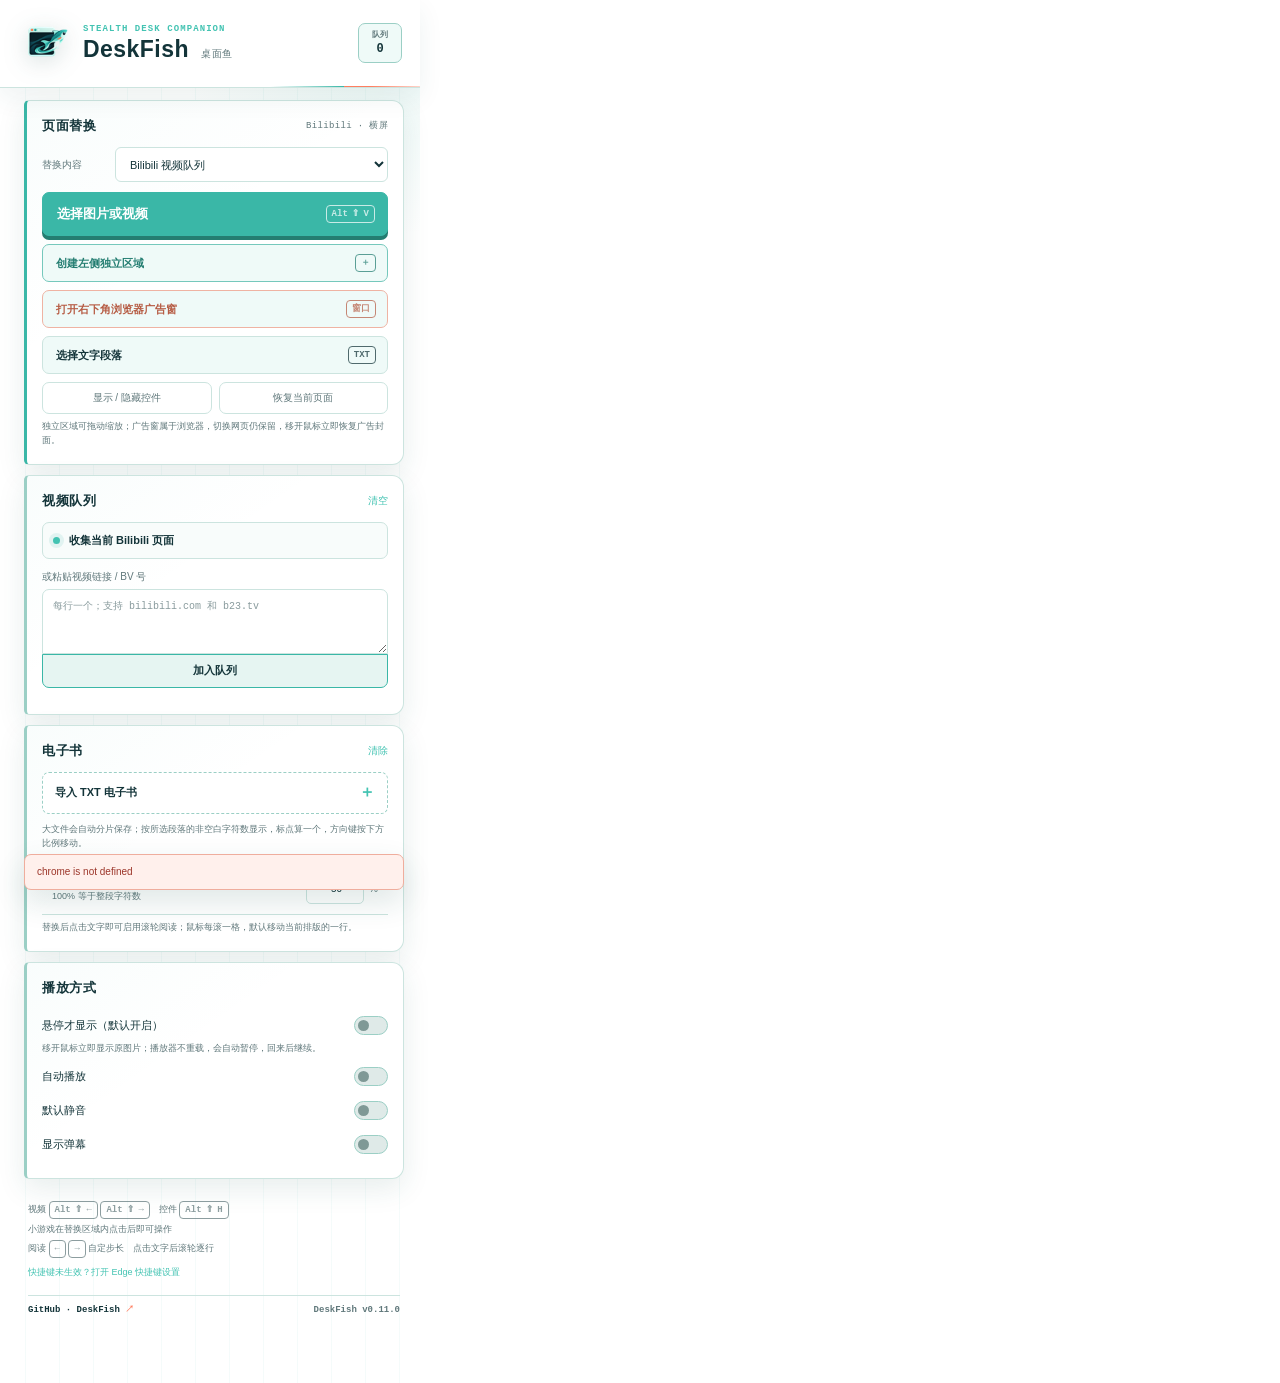
==== edge-extension/popup.html @ b60e459b "Release DeskFish v0.11.0" ====
<!doctype html>
<html lang="zh-CN">
  <head>
    <meta charset="UTF-8">
    <meta name="viewport" content="width=device-width, initial-scale=1">
    <title>DeskFish</title>
    <link rel="stylesheet" href="popup.css">
  </head>
  <body>
    <main class="panel">
      <header class="masthead">
        <img class="brand-logo" src="assets/deskfish-64.png" alt="">
        <div class="brand-copy">
          <p class="eyebrow">STEALTH DESK COMPANION</p>
          <h1>DeskFish <span>桌面鱼</span></h1>
        </div>
        <output id="countBadge" class="count-badge" aria-label="视频数量">0</output>
        <span class="wake-line" aria-hidden="true"></span>
      </header>

      <section class="launch-pad" aria-labelledby="launchTitle">
        <div class="section-heading">
          <h2 id="launchTitle">页面替换</h2>
          <span id="sourceHint">Bilibili · 横屏</span>
        </div>
        <label class="source-field" for="mediaTypeSelect">
          <span>替换内容</span>
          <select id="mediaTypeSelect">
            <option value="bilibili">Bilibili 视频队列</option>
            <option value="huya">虎牙直播间</option>
            <option value="gomoku">五子棋 · 人机对战</option>
            <option value="2048">2048</option>
            <option value="snake">贪吃蛇</option>
            <option value="comic">漫画阅读</option>
          </select>
        </label>
        <div id="huyaConfig" class="huya-config" hidden>
          <label class="input-label" for="huyaRoomInput">虎牙房间号或直播间链接</label>
          <input id="huyaRoomInput" class="room-input" type="text" spellcheck="false" placeholder="例如 660000 或 huya.com/660000">
          <p class="source-note">使用虎牙官方 liveshare 播放页；主播下播时会显示平台提示。</p>
        </div>
        <button id="activateButton" class="primary-action" type="button">
          <span id="activateLabel">选择图片或视频</span>
          <kbd>Alt ⇧ V</kbd>
        </button>
        <button id="createZoneButton" class="zone-action" type="button">
          <span>创建左侧独立区域</span>
          <kbd>＋</kbd>
        </button>
        <button id="adWindowButton" class="ad-window-action" type="button">
          <span>打开右下角浏览器广告窗</span>
          <kbd>窗口</kbd>
        </button>
        <button id="readerButton" class="reader-action" type="button">
          <span>选择文字段落</span>
          <kbd>TXT</kbd>
        </button>
        <div class="quiet-grid">
          <button id="toggleControlsButton" class="quiet-action" type="button">显示 / 隐藏控件</button>
          <button id="restoreButton" class="quiet-action" type="button">恢复当前页面</button>
        </div>
        <p class="source-note">独立区域可拖动缩放；广告窗属于浏览器，切换网页仍保留，移开鼠标立即恢复广告封面。</p>
      </section>

      <section id="comicSection" class="comic-section" aria-labelledby="comicTitle" hidden>
        <div class="section-heading">
          <h2 id="comicTitle">漫画库</h2>
          <span>按页保存进度</span>
        </div>
        <label class="source-field" for="comicProvider">
          <span>漫画来源</span>
          <select id="comicProvider">
            <option value="local">本地 CBZ / ZIP / 图片文件夹</option>
            <option value="mangadex">MangaDex 官方 API</option>
            <option value="komiic">Komiic 漫畫 · 中文在线</option>
            <option value="bridge">DeskFish 本地漫画源</option>
            <option value="komga">Komga · OPDS</option>
            <option value="kavita">Kavita · OPDS</option>
            <option value="lanraragi">LANraragi · OPDS</option>
            <option value="suwayomi">Suwayomi Server · OPDS</option>
          </select>
        </label>

        <div id="comicLocalPanel" class="comic-provider-panel">
          <div class="comic-import-grid">
            <label class="file-action compact-file" for="comicArchiveInput">
              <span>导入 CBZ / ZIP</span><span class="file-mark">＋</span>
            </label>
            <label class="file-action compact-file" for="comicFolderInput">
              <span>选择图片文件夹</span><span class="file-mark">＋</span>
            </label>
          </div>
          <input id="comicArchiveInput" class="visually-hidden" type="file" accept=".cbz,.zip,application/zip" multiple>
          <input id="comicFolderInput" class="visually-hidden" type="file" accept="image/*" webkitdirectory multiple>
          <div id="comicLocalList" class="comic-results" aria-live="polite"></div>
        </div>

        <div id="comicMangaDexPanel" class="comic-provider-panel" hidden>
          <div class="comic-search-row">
            <input id="comicSearchInput" type="search" placeholder="搜索漫画名" spellcheck="false">
            <button id="comicSearchButton" class="secondary-action" type="button">搜索</button>
            <button id="comicMangaBack" class="text-action" type="button" hidden>返回搜索</button>
          </div>
          <div id="comicLanguageRow" class="comic-filter-row">
            <label for="comicLanguage">章节语言</label>
            <select id="comicLanguage">
              <option value="zh">简体中文</option>
              <option value="zh-hk">繁体中文</option>
              <option value="en">English</option>
              <option value="ja">日本語</option>
              <option value="all">全部语言</option>
            </select>
          </div>
          <div id="comicBridgeRow" class="comic-filter-row" hidden>
            <label for="comicBridgeSource">本地来源</label>
            <select id="comicBridgeSource"></select>
            <button id="comicBridgeRefresh" class="text-action" type="button">检测引擎</button>
          </div>
          <div id="comicMangaResults" class="comic-results" aria-live="polite">
            <p class="comic-empty">搜索后选择漫画，再选择要阅读的章节</p>
          </div>
          <p id="comicOnlineNote" class="source-note">在线内容由 MangaDex 与对应汉化组提供；本扩展只调用官方 API，不内置或转售漫画。</p>
        </div>

        <div id="comicOpdsPanel" class="comic-provider-panel" hidden>
          <p id="comicOpdsHint" class="source-note"></p>
          <label class="input-label" for="comicOpdsUrl">OPDS 地址</label>
          <input id="comicOpdsUrl" type="url" spellcheck="false" placeholder="http://localhost:25600/opds/v1.2/catalog">
          <div class="comic-auth-grid">
            <input id="comicOpdsUsername" type="text" autocomplete="username" placeholder="用户名（可选）">
            <input id="comicOpdsPassword" type="password" autocomplete="current-password" placeholder="密码（仅本次会话）">
          </div>
          <div class="comic-opds-actions">
            <button id="comicOpdsConnect" class="secondary-action" type="button">连接漫画库</button>
            <button id="comicOpdsBack" class="text-action" type="button" hidden>返回上级</button>
          </div>
          <div id="comicOpdsResults" class="comic-results" aria-live="polite"></div>
          <p class="source-note">首次连接会由 Edge 询问该服务器的访问权限；密码只保存在本次浏览器会话。</p>
        </div>

        <div class="comic-selection-wrap">
          <span class="input-label">当前阅读</span>
          <div id="comicSelection" class="comic-selection" aria-live="polite"></div>
        </div>
      </section>

      <section id="videoLibrarySection" aria-labelledby="libraryTitle">
        <div class="section-heading">
          <h2 id="libraryTitle">视频队列</h2>
          <button id="clearButton" class="text-action" type="button">清空</button>
        </div>

        <button id="scanButton" class="scan-action" type="button">
          <span class="scan-dot" aria-hidden="true"></span>
          收集当前 Bilibili 页面
        </button>

        <label class="input-label" for="linkInput">或粘贴视频链接 / BV 号</label>
        <textarea id="linkInput" rows="3" spellcheck="false" placeholder="每行一个；支持 bilibili.com 和 b23.tv"></textarea>
        <button id="addButton" class="secondary-action" type="button">加入队列</button>

        <div id="playlist" class="playlist" aria-live="polite"></div>
      </section>

      <section class="reader-source" aria-labelledby="readerTitle">
        <div class="section-heading">
          <h2 id="readerTitle">电子书</h2>
          <button id="clearBookButton" class="text-action" type="button">清除</button>
        </div>
        <label class="file-action" for="bookInput">
          <span>导入 TXT 电子书</span>
          <span class="file-mark" aria-hidden="true">＋</span>
        </label>
        <input id="bookInput" class="visually-hidden" type="file" accept=".txt,text/plain">
        <div id="bookInfo" class="book-info" aria-live="polite"></div>
        <p class="reader-note">大文件会自动分片保存；按所选段落的非空白字符数显示，标点算一个，方向键按下方比例移动。</p>
        <label class="reader-step-field" for="readerStepInput">
          <span>
            <strong>方向键翻页幅度</strong>
            <small>100% 等于整段字符数</small>
          </span>
          <span class="percent-control">
            <input id="readerStepInput" type="number" min="1" max="100" step="1" value="50">
            <span>%</span>
          </span>
        </label>
        <p class="reader-note">替换后点击文字即可启用滚轮阅读；鼠标每滚一格，默认移动当前排版的一行。</p>
      </section>

      <section class="settings" aria-labelledby="settingsTitle">
        <div class="section-heading">
          <h2 id="settingsTitle">播放方式</h2>
        </div>
        <label class="toggle-row">
          <span>悬停才显示（默认开启）</span>
          <input id="hoverRevealToggle" type="checkbox">
          <span class="switch" aria-hidden="true"></span>
        </label>
        <p class="setting-note">移开鼠标立即显示原图片；播放器不重载，会自动暂停，回来后继续。</p>
        <label class="toggle-row">
          <span>自动播放</span>
          <input id="autoplayToggle" type="checkbox">
          <span class="switch" aria-hidden="true"></span>
        </label>
        <label class="toggle-row">
          <span>默认静音</span>
          <input id="mutedToggle" type="checkbox">
          <span class="switch" aria-hidden="true"></span>
        </label>
        <label class="toggle-row">
          <span>显示弹幕</span>
          <input id="danmakuToggle" type="checkbox">
          <span class="switch" aria-hidden="true"></span>
        </label>
      </section>

      <footer>
        <p>视频 <kbd>Alt ⇧ ←</kbd> <kbd>Alt ⇧ →</kbd>　控件 <kbd>Alt ⇧ H</kbd></p>
        <p>小游戏在替换区域内点击后即可操作</p>
        <p>阅读 <kbd>←</kbd> <kbd>→</kbd> 自定步长　点击文字后滚轮逐行</p>
        <button id="shortcutsButton" class="shortcut-link" type="button">快捷键未生效？打开 Edge 快捷键设置</button>
        <div class="footer-meta">
          <a href="https://github.com/onguoin/DeskFish" target="_blank" rel="noreferrer">GitHub · DeskFish <span>↗</span></a>
          <span>DeskFish v0.11.0</span>
        </div>
      </footer>

      <div id="status" class="status" role="status" aria-live="polite" hidden></div>
    </main>
    <script src="comic/storage.js"></script>
    <script src="comic/manager.js"></script>
    <script src="popup.js"></script>
  </body>
</html>
---- edge-extension/popup.css ----
:root {
  color-scheme: light;
  --abyss: #ffffff;
  --deep: #ffffff;
  --panel: #effaf8;
  --panel-2: #e3f5f1;
  --line: #cce4df;
  --line-strong: #9bcfc5;
  --mint: #133439;
  --mist: #60787b;
  --teal: #3ab7a7;
  --teal-bright: #43c3b2;
  --coral: #ff7e60;
  --danger: #d84d5b;
  --shadow: 0 10px 28px rgb(31 85 78 / 10%);
  font-family: "Segoe UI Variable", "Segoe UI", "Microsoft YaHei UI", sans-serif;
}

* { box-sizing: border-box; }
[hidden] { display: none !important; }

html { background: var(--abyss); }

body {
  width: 420px;
  min-height: 580px;
  margin: 0;
  overflow-x: hidden;
  color: var(--mint);
  background:
    linear-gradient(90deg, rgb(58 183 167 / 5%) 0 1px, transparent 1px 100%) 25px 0 / 34px 100%,
    radial-gradient(circle at 92% 2%, rgb(58 183 167 / 10%), transparent 210px),
    var(--abyss);
}

button,
textarea,
input,
select { font: inherit; }

button,
label[for] { -webkit-tap-highlight-color: transparent; }

button { color: inherit; }

button:focus-visible,
textarea:focus-visible,
select:focus-visible,
input:focus-visible,
input:focus-visible + .switch,
a:focus-visible {
  outline: 2px solid var(--teal-bright);
  outline-offset: 2px;
}

.panel {
  position: relative;
  padding: 0 16px 18px 24px;
}

.masthead {
  position: sticky;
  top: 0;
  z-index: 20;
  display: grid;
  grid-template-columns: 48px 1fr auto;
  align-items: center;
  gap: 12px;
  min-height: 88px;
  margin: 0 -16px 12px -24px;
  padding: 14px 18px 15px 23px;
  overflow: hidden;
  border-bottom: 1px solid var(--line);
  background: rgb(255 255 255 / 96%);
  box-shadow: 0 10px 24px rgb(31 85 78 / 7%);
  backdrop-filter: blur(14px);
}

.brand-logo {
  width: 48px;
  height: 48px;
  object-fit: contain;
  filter: drop-shadow(0 5px 12px rgb(31 85 78 / 18%));
}

.brand-copy { min-width: 0; }

.eyebrow {
  margin: 0 0 4px;
  color: var(--teal-bright);
  font: 650 9px/1.1 "Cascadia Mono", Consolas, monospace;
  letter-spacing: .12em;
}

h1,
h2,
p { margin-top: 0; }

h1 {
  margin-bottom: 0;
  font: 720 23px/1 "Bahnschrift", "Microsoft YaHei UI", sans-serif;
  letter-spacing: .02em;
}

h1 span {
  margin-left: 5px;
  color: var(--mist);
  font: 500 10px/1 "Microsoft YaHei UI", sans-serif;
  letter-spacing: .08em;
}

h2 {
  margin: 0;
  font: 680 13px/1.2 "Microsoft YaHei UI", sans-serif;
  letter-spacing: .04em;
}

.wake-line {
  position: absolute;
  right: -25px;
  bottom: -1px;
  width: 175px;
  height: 2px;
  background: linear-gradient(90deg, transparent, var(--teal) 42%, var(--coral) 42% 57%, transparent);
  transform: skewX(-28deg);
}

.count-badge {
  display: grid;
  min-width: 44px;
  padding: 7px 9px;
  border: 1px solid var(--line-strong);
  border-radius: 7px;
  color: var(--mint);
  background: var(--panel);
  font: 700 12px/1 "Cascadia Mono", Consolas, monospace;
  text-align: center;
}

.count-badge::before {
  content: "队列";
  margin-bottom: 4px;
  color: var(--mist);
  font: 600 8px/1 "Microsoft YaHei UI", sans-serif;
}

section {
  position: relative;
  margin: 10px 0;
  padding: 15px 15px 16px;
  border: 1px solid var(--line);
  border-left: 3px solid var(--line-strong);
  border-radius: 5px 12px 12px 5px;
  background: linear-gradient(145deg, rgb(58 183 167 / 3%), transparent 42%), var(--deep);
  box-shadow: var(--shadow);
}

.launch-pad { border-left-color: var(--teal); }
.comic-section { border-left-color: var(--coral); }

.section-heading {
  display: flex;
  align-items: center;
  justify-content: space-between;
  min-height: 20px;
  margin-bottom: 11px;
}

.section-heading > span {
  color: var(--mist);
  font: 500 9px/1 "Cascadia Mono", Consolas, monospace;
  letter-spacing: .04em;
}

.source-field {
  display: grid;
  grid-template-columns: 64px minmax(0, 1fr);
  align-items: center;
  gap: 9px;
  margin-bottom: 10px;
  color: var(--mist);
  font-size: 10px;
}

select,
input[type="text"],
input[type="url"],
input[type="password"],
input[type="search"],
input[type="number"],
.room-input,
textarea {
  border: 1px solid var(--line);
  color: var(--mint);
  background: #ffffff;
}

select,
input[type="text"],
input[type="url"],
input[type="password"],
input[type="search"],
.room-input {
  width: 100%;
  min-width: 0;
  height: 35px;
  padding: 0 10px;
  border-radius: 6px;
  font-size: 11px;
}

select { color-scheme: light; }
input::placeholder,
textarea::placeholder { color: #899b9d; }

.huya-config {
  margin: -1px 0 10px;
  padding: 1px 10px 9px;
  border-left: 2px solid var(--coral);
  background: rgb(255 122 89 / 4%);
}

.input-label {
  display: block;
  margin: 11px 0 5px;
  color: var(--mist);
  font-size: 10px;
}

.source-note,
.setting-note,
.reader-note {
  margin: 6px 0 0;
  color: var(--mist);
  font-size: 9px;
  line-height: 1.55;
}

.setting-note { margin: -1px 45px 4px 0; }

.primary-action,
.zone-action,
.ad-window-action,
.reader-action,
.secondary-action,
.scan-action,
.quiet-action {
  width: 100%;
  border-radius: 7px;
  cursor: pointer;
  transition: border-color 120ms ease, background 120ms ease, transform 120ms ease;
}

.primary-action {
  display: flex;
  align-items: center;
  justify-content: space-between;
  min-height: 44px;
  padding: 0 12px 0 14px;
  border: 1px solid var(--teal);
  color: #ffffff;
  background: var(--teal);
  box-shadow: 0 4px 0 #247d71;
  font-size: 13px;
  font-weight: 750;
}

.primary-action:hover { background: #2fa997; transform: translateY(-1px); }
.primary-action:active { transform: translateY(2px); box-shadow: 0 2px 0 #247d71; }

.reader-action,
.zone-action,
.ad-window-action {
  display: flex;
  align-items: center;
  justify-content: space-between;
  min-height: 38px;
  margin-top: 8px;
  padding: 0 11px 0 13px;
  border: 1px solid var(--line);
  background: var(--panel);
  font-size: 11px;
  font-weight: 650;
}

.zone-action { border-color: #75c8bc; color: #237d71; }
.ad-window-action { border-color: #efb3a3; color: #b65c44; }
.reader-action:hover,
.zone-action:hover,
.ad-window-action:hover { border-color: var(--teal-bright); background: var(--panel-2); }

kbd {
  display: inline-block;
  padding: 2px 5px;
  border: 1px solid currentColor;
  border-radius: 4px;
  font: 600 9px/1.35 "Cascadia Mono", Consolas, monospace;
  opacity: .72;
}

.quiet-grid,
.comic-import-grid,
.comic-auth-grid {
  display: grid;
  grid-template-columns: 1fr 1fr;
  gap: 7px;
}

.quiet-grid { margin-top: 8px; }

.quiet-action {
  padding: 8px 9px;
  border: 1px solid var(--line);
  color: var(--mist);
  background: transparent;
  font-size: 10px;
}

.quiet-action:hover,
.scan-action:hover { border-color: var(--line-strong); color: var(--mint); background: var(--panel); }

.text-action {
  padding: 3px 0;
  border: 0;
  color: var(--teal-bright);
  background: transparent;
  font-size: 10px;
  cursor: pointer;
}

.text-action:hover { color: var(--coral); }

.scan-action {
  display: flex;
  align-items: center;
  gap: 9px;
  padding: 10px;
  border: 1px solid var(--line);
  background: #f8fcfb;
  font-size: 11px;
  font-weight: 650;
  text-align: left;
}

.scan-dot {
  width: 7px;
  height: 7px;
  border-radius: 50%;
  background: var(--teal-bright);
  box-shadow: 0 0 0 4px rgb(58 183 167 / 12%);
}

textarea {
  display: block;
  width: 100%;
  min-height: 64px;
  resize: vertical;
  padding: 9px 10px;
  border-radius: 7px 7px 0 0;
  font: 500 10px/1.5 "Cascadia Mono", Consolas, monospace;
}

.secondary-action {
  min-height: 34px;
  padding: 7px 10px;
  border: 1px solid var(--teal);
  color: var(--mint);
  background: #e6f5f2;
  font-size: 11px;
  font-weight: 700;
}

textarea + .secondary-action { border-radius: 0 0 7px 7px; }
.secondary-action:hover { border-color: var(--teal-bright); background: #d9efeb; }

.playlist,
.comic-results { margin-top: 10px; }

.playlist-empty,
.comic-empty {
  margin: 0;
  padding: 11px;
  border: 1px dashed var(--line);
  border-radius: 7px;
  color: var(--mist);
  font-size: 10px;
  text-align: center;
}

.playlist-item,
.comic-local-row {
  display: flex;
  align-items: center;
  gap: 8px;
  min-height: 43px;
  padding: 7px 0;
  border-bottom: 1px solid rgb(204 228 223 / 80%);
}

.playlist-copy,
.comic-result-copy { min-width: 0; flex: 1; }
.playlist-title,
.book-name { display: block; overflow: hidden; font-size: 11px; font-weight: 650; text-overflow: ellipsis; white-space: nowrap; }
.playlist-id,
.book-progress { display: block; margin-top: 2px; color: var(--mist); font: 500 9px/1.3 "Cascadia Mono", Consolas, monospace; }
.remove-item,
.comic-remove { width: 26px; height: 26px; border: 0; border-radius: 5px; color: var(--mist); background: transparent; cursor: pointer; }
.remove-item:hover,
.comic-remove:hover { color: var(--danger); background: rgb(255 139 139 / 9%); }

.file-action {
  display: flex;
  align-items: center;
  justify-content: space-between;
  min-height: 42px;
  padding: 0 12px;
  border: 1px dashed var(--line-strong);
  border-radius: 7px;
  color: var(--mint);
  background: #ffffff;
  font-size: 11px;
  font-weight: 650;
  cursor: pointer;
}

.file-action:hover { border-color: var(--teal-bright); }
.compact-file { min-height: 56px; align-items: flex-start; flex-direction: column; justify-content: center; gap: 5px; }
.file-mark { color: var(--teal-bright); font: 700 16px/1 "Cascadia Mono", Consolas, monospace; }
.visually-hidden { position: fixed; width: 1px; height: 1px; opacity: 0; pointer-events: none; }

.book-info { min-height: 0; margin-top: 9px; }
.reader-step-field {
  display: grid;
  grid-template-columns: 1fr auto;
  align-items: center;
  gap: 12px;
  margin-top: 11px;
  padding: 10px;
  border-top: 1px solid var(--line);
  border-bottom: 1px solid var(--line);
}
.reader-step-field strong { display: block; font-size: 10px; }
.reader-step-field small { display: block; margin-top: 3px; color: var(--mist); font-size: 9px; }
.percent-control { display: flex; align-items: center; gap: 5px; color: var(--mist); font-size: 10px; }
.percent-control input { width: 58px; height: 31px; padding: 0 6px; border-radius: 5px; text-align: right; }

.toggle-row {
  display: grid;
  grid-template-columns: 1fr auto;
  align-items: center;
  min-height: 34px;
  color: var(--mint);
  font-size: 11px;
  cursor: pointer;
}
.toggle-row input { position: absolute; opacity: 0; pointer-events: none; }
.switch { position: relative; width: 34px; height: 19px; border: 1px solid var(--line-strong); border-radius: 999px; background: #dfeae8; transition: 150ms ease; }
.switch::after { content: ""; position: absolute; top: 3px; left: 3px; width: 11px; height: 11px; border-radius: 50%; background: #7f9996; transition: 150ms ease; }
.toggle-row input:checked + .switch { border-color: var(--teal); background: #a9ded5; }
.toggle-row input:checked + .switch::after { left: 18px; background: #248f81; }

.comic-provider-panel { margin-top: 4px; }
.comic-search-row { display: grid; grid-template-columns: minmax(0, 1fr) 66px; gap: 7px; }
.comic-search-row .text-action { grid-column: 1 / -1; justify-self: start; }
.comic-filter-row { display: grid; grid-template-columns: 64px minmax(0, 1fr) auto; align-items: center; gap: 8px; margin-top: 9px; color: var(--mist); font-size: 10px; }
.comic-filter-row select { width: 100%; height: 32px; padding: 0 8px; border-radius: 5px; }
.comic-auth-grid { margin-top: 8px; }
.comic-opds-actions { display: flex; align-items: center; gap: 12px; margin-top: 8px; }
.comic-opds-actions .secondary-action { width: auto; min-width: 130px; }
.comic-results { max-height: 290px; overflow: auto; scrollbar-color: var(--line-strong) transparent; }

.comic-result {
  display: grid;
  grid-template-columns: auto minmax(0, 1fr);
  gap: 9px;
  width: 100%;
  min-height: 48px;
  padding: 8px;
  border: 0;
  border-bottom: 1px solid var(--line);
  color: var(--mint);
  background: transparent;
  text-align: left;
  cursor: pointer;
}
.comic-result:hover { background: var(--panel); }
.comic-result img { width: 36px; height: 47px; border-radius: 3px; object-fit: cover; background: #eef5f4; }
.comic-result-copy { display: flex; flex-direction: column; justify-content: center; }
.comic-result-copy:first-child:last-child { grid-column: 1 / -1; }
.comic-result-copy strong { overflow: hidden; font-size: 11px; text-overflow: ellipsis; white-space: nowrap; }
.comic-result-copy small { margin-top: 3px; color: var(--mist); font-size: 9px; line-height: 1.35; }
.comic-feed-title { margin: 10px 0 3px; color: var(--coral); font: 650 9px/1 "Cascadia Mono", Consolas, monospace; letter-spacing: .08em; text-transform: uppercase; }
.comic-local-row .comic-result { flex: 1; width: auto; }

.comic-selection-wrap { margin-top: 10px; }
.comic-selection {
  min-height: 48px;
  padding: 9px 10px;
  border: 1px solid var(--line);
  border-radius: 7px;
  background: #ffffff;
}
.comic-selection:empty::before { content: "尚未选择漫画"; color: var(--mist); font-size: 10px; }
.comic-current-source { display: inline-block; margin-right: 8px; padding: 3px 5px; border-radius: 4px; color: #06201f; background: var(--teal-bright); font: 700 8px/1 "Cascadia Mono", Consolas, monospace; }
.comic-selection strong { display: block; margin-top: 5px; font-size: 11px; }
.comic-selection small { display: block; margin-top: 2px; color: var(--mist); font-size: 9px; }

footer {
  padding: 12px 4px 4px;
  color: var(--mist);
  font-size: 9px;
  line-height: 1.7;
}
footer p { margin-bottom: 3px; }
.shortcut-link { padding: 4px 0; border: 0; color: var(--teal-bright); background: transparent; font-size: 9px; cursor: pointer; }
.shortcut-link:hover { color: var(--coral); }
.footer-meta { display: flex; align-items: center; justify-content: space-between; margin-top: 10px; padding-top: 10px; border-top: 1px solid var(--line); font: 600 9px/1 "Cascadia Mono", Consolas, monospace; }
.footer-meta a { color: var(--mint); text-decoration: none; }
.footer-meta a span { color: var(--coral); }
.footer-meta a:hover { color: var(--teal-bright); }

.status {
  position: sticky;
  z-index: 30;
  bottom: 10px;
  margin: 10px 0 0;
  padding: 10px 12px;
  border: 1px solid #8fd4ca;
  border-radius: 7px;
  color: var(--mint);
  background: #e5f7f3;
  box-shadow: 0 12px 30px rgb(31 85 78 / 14%);
  font-size: 10px;
  line-height: 1.45;
}
.status.is-error { border-color: #efad9d; color: #9c3529; background: #fff0ec; }

@media (prefers-reduced-motion: reduce) {
  *, *::before, *::after { scroll-behavior: auto !important; transition: none !important; }
}
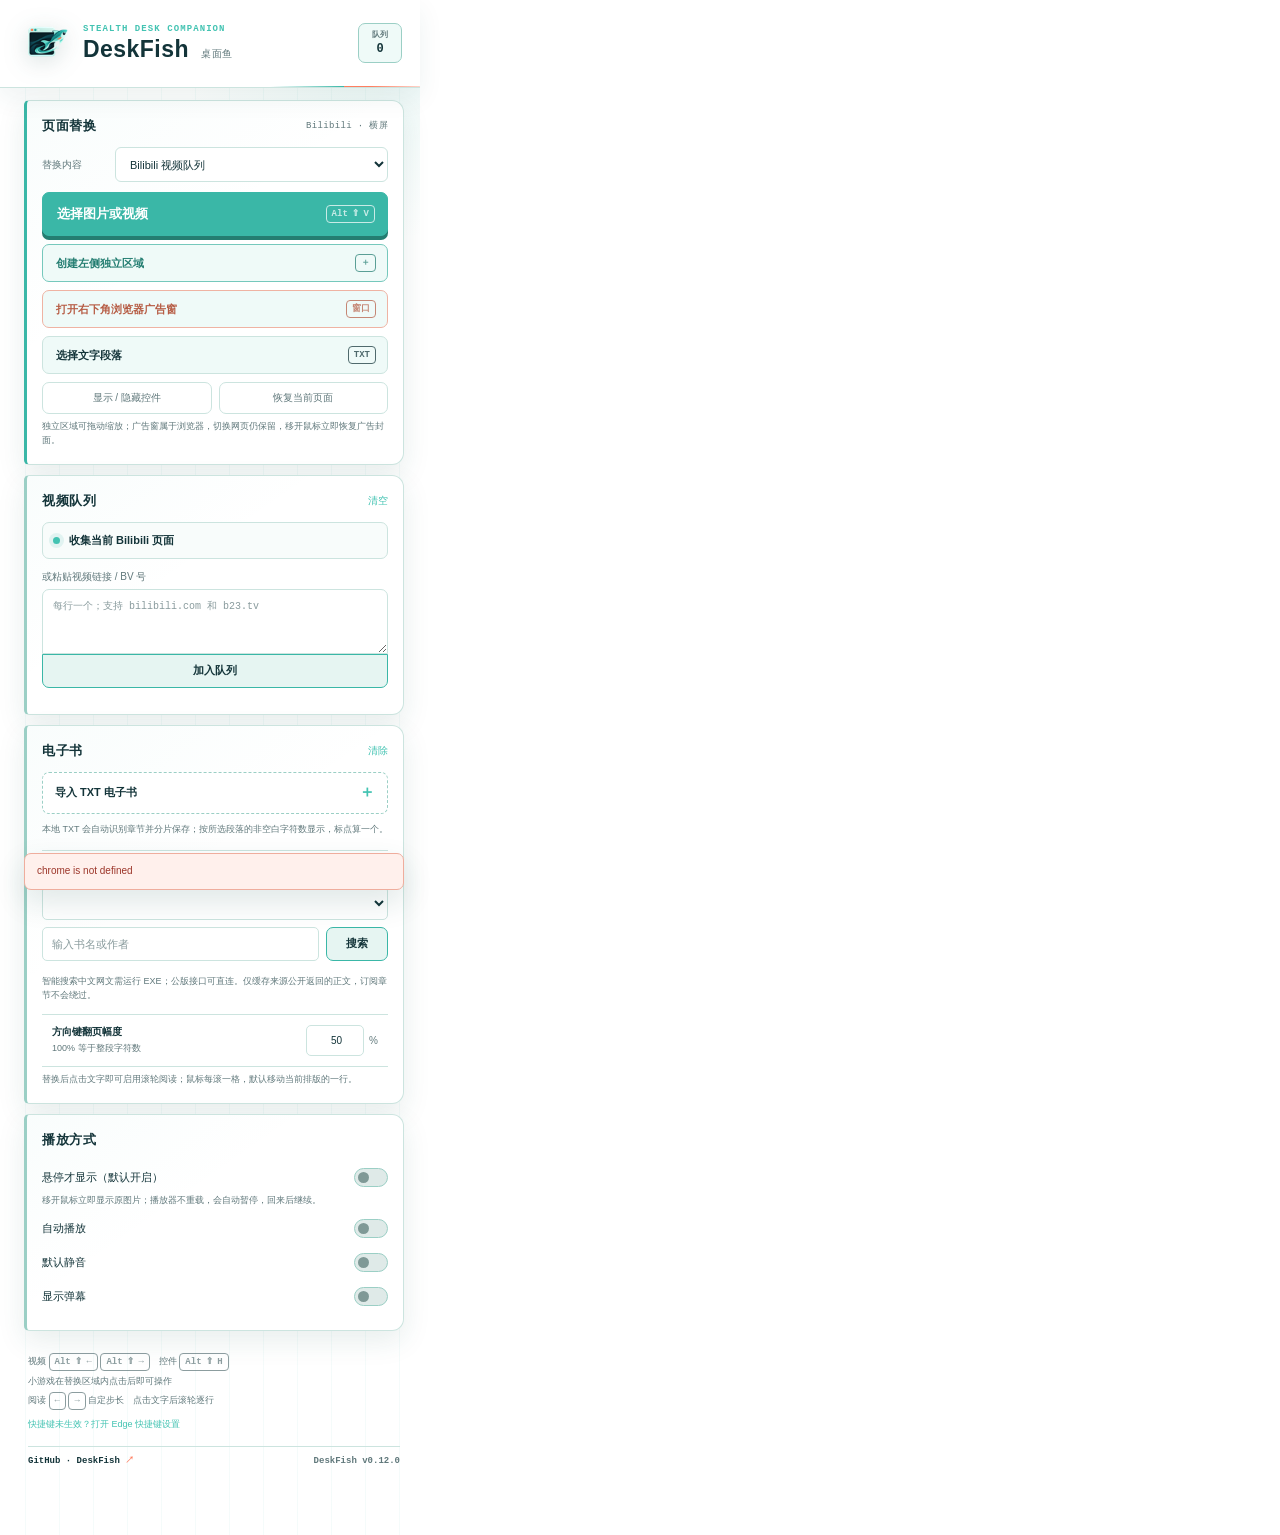
==== commit 20e16095: "Release DeskFish v0.12.0" ====
--- a/edge-extension/popup.html
+++ b/edge-extension/popup.html
@@ -173,7 +173,26 @@
         </label>
         <input id="bookInput" class="visually-hidden" type="file" accept=".txt,text/plain">
         <div id="bookInfo" class="book-info" aria-live="polite"></div>
-        <p class="reader-note">大文件会自动分片保存；按所选段落的非空白字符数显示，标点算一个，方向键按下方比例移动。</p>
+        <div id="bookChapterControls" class="book-chapter-controls" hidden>
+          <button id="previousBookChapterButton" class="quiet-action" type="button" aria-label="上一章">←</button>
+          <select id="bookChapterSelect" aria-label="电子书章节"></select>
+          <button id="nextBookChapterButton" class="quiet-action" type="button" aria-label="下一章">→</button>
+        </div>
+        <p class="reader-note">本地 TXT 会自动识别章节并分片保存；按所选段落的非空白字符数显示，标点算一个。</p>
+        <div class="novel-online-panel" aria-labelledby="novelOnlineTitle">
+          <div class="subsection-heading">
+            <h3 id="novelOnlineTitle">在线小说</h3>
+            <span>官方 API / 本地引擎</span>
+          </div>
+          <select id="novelSourceSelect" aria-label="在线小说来源"></select>
+          <div class="novel-search-row">
+            <input id="novelSearchInput" type="search" maxlength="100" placeholder="输入书名或作者">
+            <button id="novelSearchButton" class="secondary-action" type="button">搜索</button>
+          </div>
+          <button id="novelBackButton" class="text-action" type="button" hidden>← 返回搜索结果</button>
+          <div id="novelResults" class="novel-results" aria-live="polite"></div>
+          <p class="reader-note">智能搜索中文网文需运行 EXE；公版接口可直连。仅缓存来源公开返回的正文，订阅章节不会绕过。</p>
+        </div>
         <label class="reader-step-field" for="readerStepInput">
           <span>
             <strong>方向键翻页幅度</strong>
@@ -221,14 +240,18 @@
         <button id="shortcutsButton" class="shortcut-link" type="button">快捷键未生效？打开 Edge 快捷键设置</button>
         <div class="footer-meta">
           <a href="https://github.com/onguoin/DeskFish" target="_blank" rel="noreferrer">GitHub · DeskFish <span>↗</span></a>
-          <span>DeskFish v0.11.0</span>
+          <span>DeskFish v0.12.0</span>
         </div>
       </footer>
 
       <div id="status" class="status" role="status" aria-live="polite" hidden></div>
     </main>
     <script src="comic/storage.js"></script>
+    <script src="comic/chapter-list.js"></script>
     <script src="comic/manager.js"></script>
+    <script src="ebook/chapter-parser.js"></script>
+    <script src="novel/providers.js"></script>
+    <script src="novel/manager.js"></script>
     <script src="popup.js"></script>
   </body>
 </html>
--- a/edge-extension/popup.css
+++ b/edge-extension/popup.css
@@ -429,6 +429,50 @@
 .visually-hidden { position: fixed; width: 1px; height: 1px; opacity: 0; pointer-events: none; }
 
 .book-info { min-height: 0; margin-top: 9px; }
+.book-chapter-controls {
+  display: grid;
+  grid-template-columns: 34px minmax(0, 1fr) 34px;
+  align-items: center;
+  gap: 7px;
+  margin-top: 9px;
+}
+.book-chapter-controls[hidden] { display: none; }
+.book-chapter-controls select { width: 100%; height: 34px; padding: 0 8px; border-radius: 5px; }
+.book-chapter-controls .quiet-action { height: 34px; padding: 0; }
+.novel-online-panel { margin-top: 13px; padding-top: 12px; border-top: 1px solid var(--line); }
+.subsection-heading { display: flex; align-items: baseline; justify-content: space-between; margin-bottom: 8px; }
+.subsection-heading h3 { margin: 0; color: var(--mint); font-size: 11px; }
+.subsection-heading span { color: var(--mist); font: 600 8px/1 "Cascadia Mono", Consolas, monospace; }
+.novel-online-panel > select { width: 100%; height: 34px; padding: 0 8px; border-radius: 5px; }
+.novel-search-row { display: grid; grid-template-columns: minmax(0, 1fr) 62px; gap: 7px; margin-top: 7px; }
+.novel-search-row input { min-width: 0; height: 34px; padding: 0 9px; border-radius: 5px; }
+.novel-search-row .secondary-action { min-height: 34px; padding: 0 8px; }
+.novel-online-panel > .text-action { margin-top: 8px; }
+.novel-results { max-height: 290px; margin-top: 8px; overflow: auto; scrollbar-color: var(--line-strong) transparent; }
+.novel-result {
+  position: relative;
+  display: grid;
+  grid-template-columns: auto minmax(0, 1fr);
+  gap: 9px;
+  width: 100%;
+  min-height: 48px;
+  padding: 8px;
+  border: 0;
+  border-bottom: 1px solid var(--line);
+  color: var(--mint);
+  background: transparent;
+  text-align: left;
+  cursor: pointer;
+}
+.novel-result:hover { background: var(--panel); }
+.novel-result:disabled { cursor: not-allowed; opacity: .54; background: transparent; }
+.novel-result img { width: 36px; height: 47px; border-radius: 3px; object-fit: cover; background: #eef5f4; }
+.novel-result-copy { min-width: 0; display: flex; flex-direction: column; justify-content: center; }
+.novel-result-copy strong { overflow: hidden; font-size: 11px; text-overflow: ellipsis; white-space: nowrap; }
+.novel-result-copy small { margin-top: 3px; color: var(--mist); font-size: 9px; line-height: 1.35; }
+.novel-chapter { display: block; padding-top: 18px; }
+.novel-chapter-ordinal { position: absolute; top: 5px; left: 8px; color: #55bfb3; font: 700 8px/1 "Cascadia Mono", Consolas, monospace; }
+.novel-empty { margin: 0; padding: 11px; border: 1px dashed var(--line); border-radius: 7px; color: var(--mist); font-size: 10px; text-align: center; }
 .reader-step-field {
   display: grid;
   grid-template-columns: 1fr auto;
@@ -470,6 +514,7 @@
 .comic-results { max-height: 290px; overflow: auto; scrollbar-color: var(--line-strong) transparent; }
 
 .comic-result {
+  position: relative;
   display: grid;
   grid-template-columns: auto minmax(0, 1fr);
   gap: 9px;
@@ -482,6 +527,17 @@
   background: transparent;
   text-align: left;
   cursor: pointer;
+}
+.comic-chapter { padding-top: 17px; }
+.comic-chapter .comic-result-copy { grid-column: 1 / -1; }
+.comic-chapter-ordinal {
+  position: absolute;
+  top: 5px;
+  left: 8px;
+  color: #55bfb3;
+  font: 700 8px/1 "Cascadia Mono", Consolas, monospace;
+  letter-spacing: .08em;
+  pointer-events: none;
 }
 .comic-result:hover { background: var(--panel); }
 .comic-result img { width: 36px; height: 47px; border-radius: 3px; object-fit: cover; background: #eef5f4; }
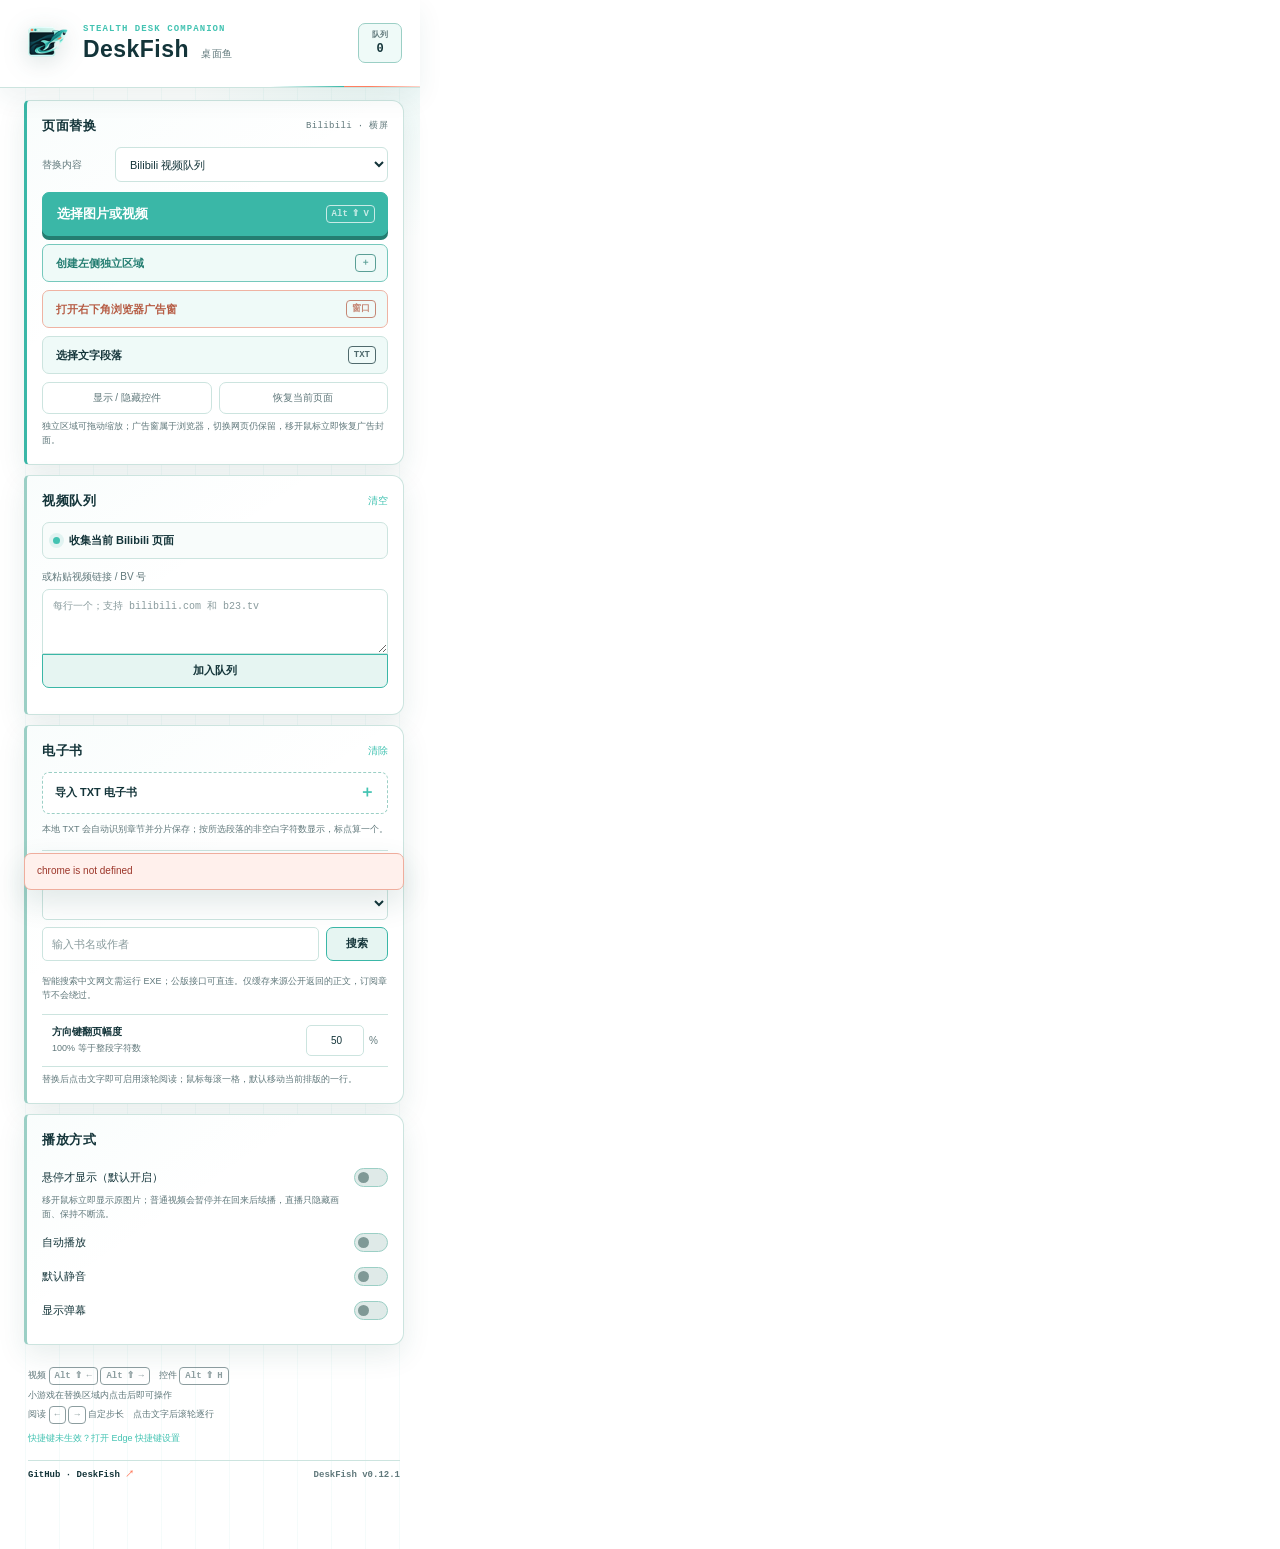
==== commit 7d46c73b: "Release DeskFish v0.12.1" ====
--- a/edge-extension/popup.html
+++ b/edge-extension/popup.html
@@ -27,6 +27,7 @@
           <span>替换内容</span>
           <select id="mediaTypeSelect">
             <option value="bilibili">Bilibili 视频队列</option>
+            <option value="bilibili-live">Bilibili 直播间</option>
             <option value="huya">虎牙直播间</option>
             <option value="gomoku">五子棋 · 人机对战</option>
             <option value="2048">2048</option>
@@ -37,7 +38,12 @@
         <div id="huyaConfig" class="huya-config" hidden>
           <label class="input-label" for="huyaRoomInput">虎牙房间号或直播间链接</label>
           <input id="huyaRoomInput" class="room-input" type="text" spellcheck="false" placeholder="例如 660000 或 huya.com/660000">
-          <p class="source-note">使用虎牙官方 liveshare 播放页；主播下播时会显示平台提示。</p>
+          <p class="source-note">由 DeskFish.exe 在本机解析并代理公开 HLS 直播流；无试看遮罩、平台控件和弹幕。</p>
+        </div>
+        <div id="bilibiliLiveConfig" class="huya-config" hidden>
+          <label class="input-label" for="bilibiliLiveRoomInput">Bilibili 房间号或直播间链接</label>
+          <input id="bilibiliLiveRoomInput" class="room-input" type="text" inputmode="numeric" spellcheck="false" placeholder="例如 23058 或 live.bilibili.com/23058">
+          <p class="source-note">使用 Bilibili 官方直播播放器；鼠标移开只隐藏画面，不会暂停直播。</p>
         </div>
         <button id="activateButton" class="primary-action" type="button">
           <span id="activateLabel">选择图片或视频</span>
@@ -215,7 +221,7 @@
           <input id="hoverRevealToggle" type="checkbox">
           <span class="switch" aria-hidden="true"></span>
         </label>
-        <p class="setting-note">移开鼠标立即显示原图片；播放器不重载，会自动暂停，回来后继续。</p>
+        <p class="setting-note">移开鼠标立即显示原图片；普通视频会暂停并在回来后续播，直播只隐藏画面、保持不断流。</p>
         <label class="toggle-row">
           <span>自动播放</span>
           <input id="autoplayToggle" type="checkbox">
@@ -240,12 +246,13 @@
         <button id="shortcutsButton" class="shortcut-link" type="button">快捷键未生效？打开 Edge 快捷键设置</button>
         <div class="footer-meta">
           <a href="https://github.com/onguoin/DeskFish" target="_blank" rel="noreferrer">GitHub · DeskFish <span>↗</span></a>
-          <span>DeskFish v0.12.0</span>
+          <span>DeskFish v0.12.1</span>
         </div>
       </footer>
 
       <div id="status" class="status" role="status" aria-live="polite" hidden></div>
     </main>
+    <script src="media.js"></script>
     <script src="comic/storage.js"></script>
     <script src="comic/chapter-list.js"></script>
     <script src="comic/manager.js"></script>
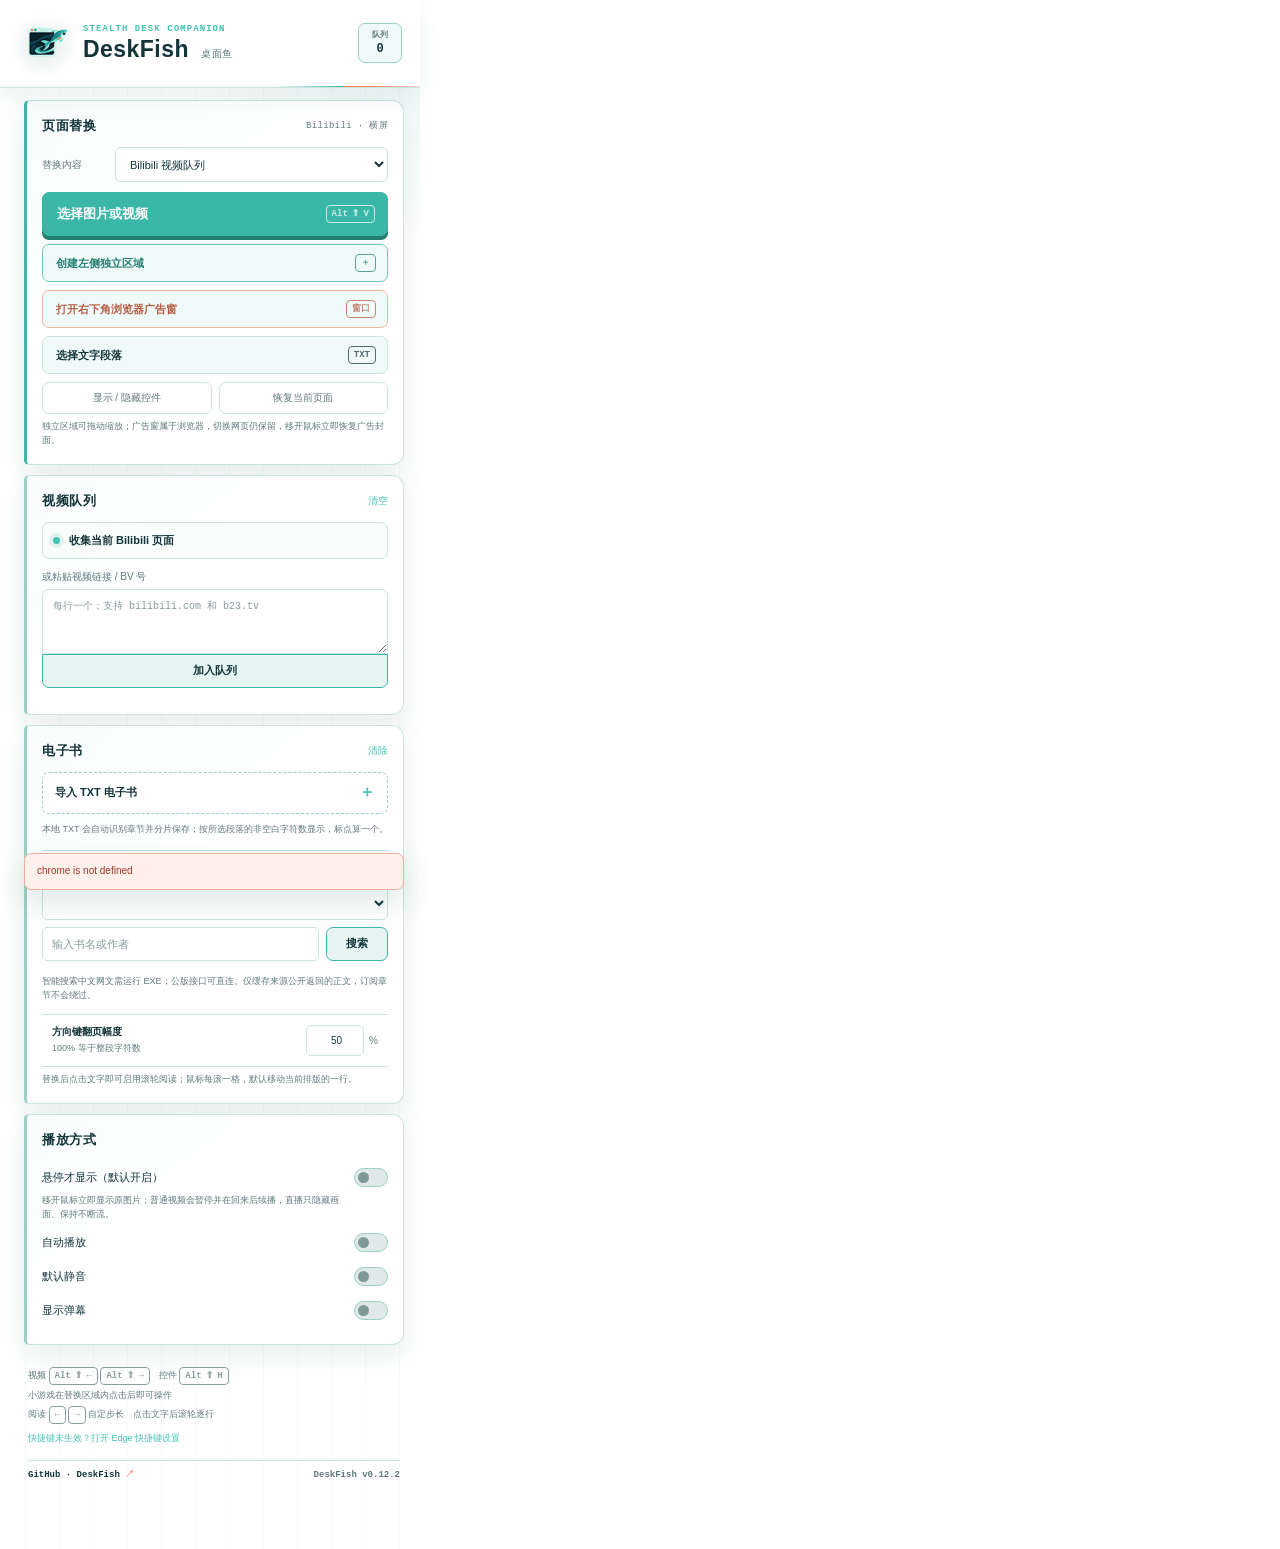
==== commit 3f586b26: "Release DeskFish v0.12.2" ====
--- a/edge-extension/popup.html
+++ b/edge-extension/popup.html
@@ -86,6 +86,14 @@
             <option value="suwayomi">Suwayomi Server · OPDS</option>
           </select>
         </label>
+        <label class="toggle-row comic-sort-row">
+          <span>
+            <strong>按章节号自动排序</strong>
+            <small>关闭时完全保留来源顺序；开启后按明确标题号或来源章节槽位升序</small>
+          </span>
+          <input id="comicAutoSortToggle" type="checkbox">
+          <span class="switch" aria-hidden="true"></span>
+        </label>
 
         <div id="comicLocalPanel" class="comic-provider-panel">
           <div class="comic-import-grid">
@@ -246,7 +254,7 @@
         <button id="shortcutsButton" class="shortcut-link" type="button">快捷键未生效？打开 Edge 快捷键设置</button>
         <div class="footer-meta">
           <a href="https://github.com/onguoin/DeskFish" target="_blank" rel="noreferrer">GitHub · DeskFish <span>↗</span></a>
-          <span>DeskFish v0.12.1</span>
+          <span>DeskFish v0.12.2</span>
         </div>
       </footer>
 
--- a/edge-extension/popup.css
+++ b/edge-extension/popup.css
@@ -502,6 +502,9 @@
 .switch::after { content: ""; position: absolute; top: 3px; left: 3px; width: 11px; height: 11px; border-radius: 50%; background: #7f9996; transition: 150ms ease; }
 .toggle-row input:checked + .switch { border-color: var(--teal); background: #a9ded5; }
 .toggle-row input:checked + .switch::after { left: 18px; background: #248f81; }
+.comic-sort-row { margin: 8px 0 4px; padding: 7px 0; border-top: 1px solid var(--line); border-bottom: 1px solid var(--line); }
+.comic-sort-row strong { display: block; color: var(--mint); font-size: 10px; }
+.comic-sort-row small { display: block; max-width: 260px; margin-top: 3px; color: var(--mist); font-size: 8px; line-height: 1.45; }
 
 .comic-provider-panel { margin-top: 4px; }
 .comic-search-row { display: grid; grid-template-columns: minmax(0, 1fr) 66px; gap: 7px; }
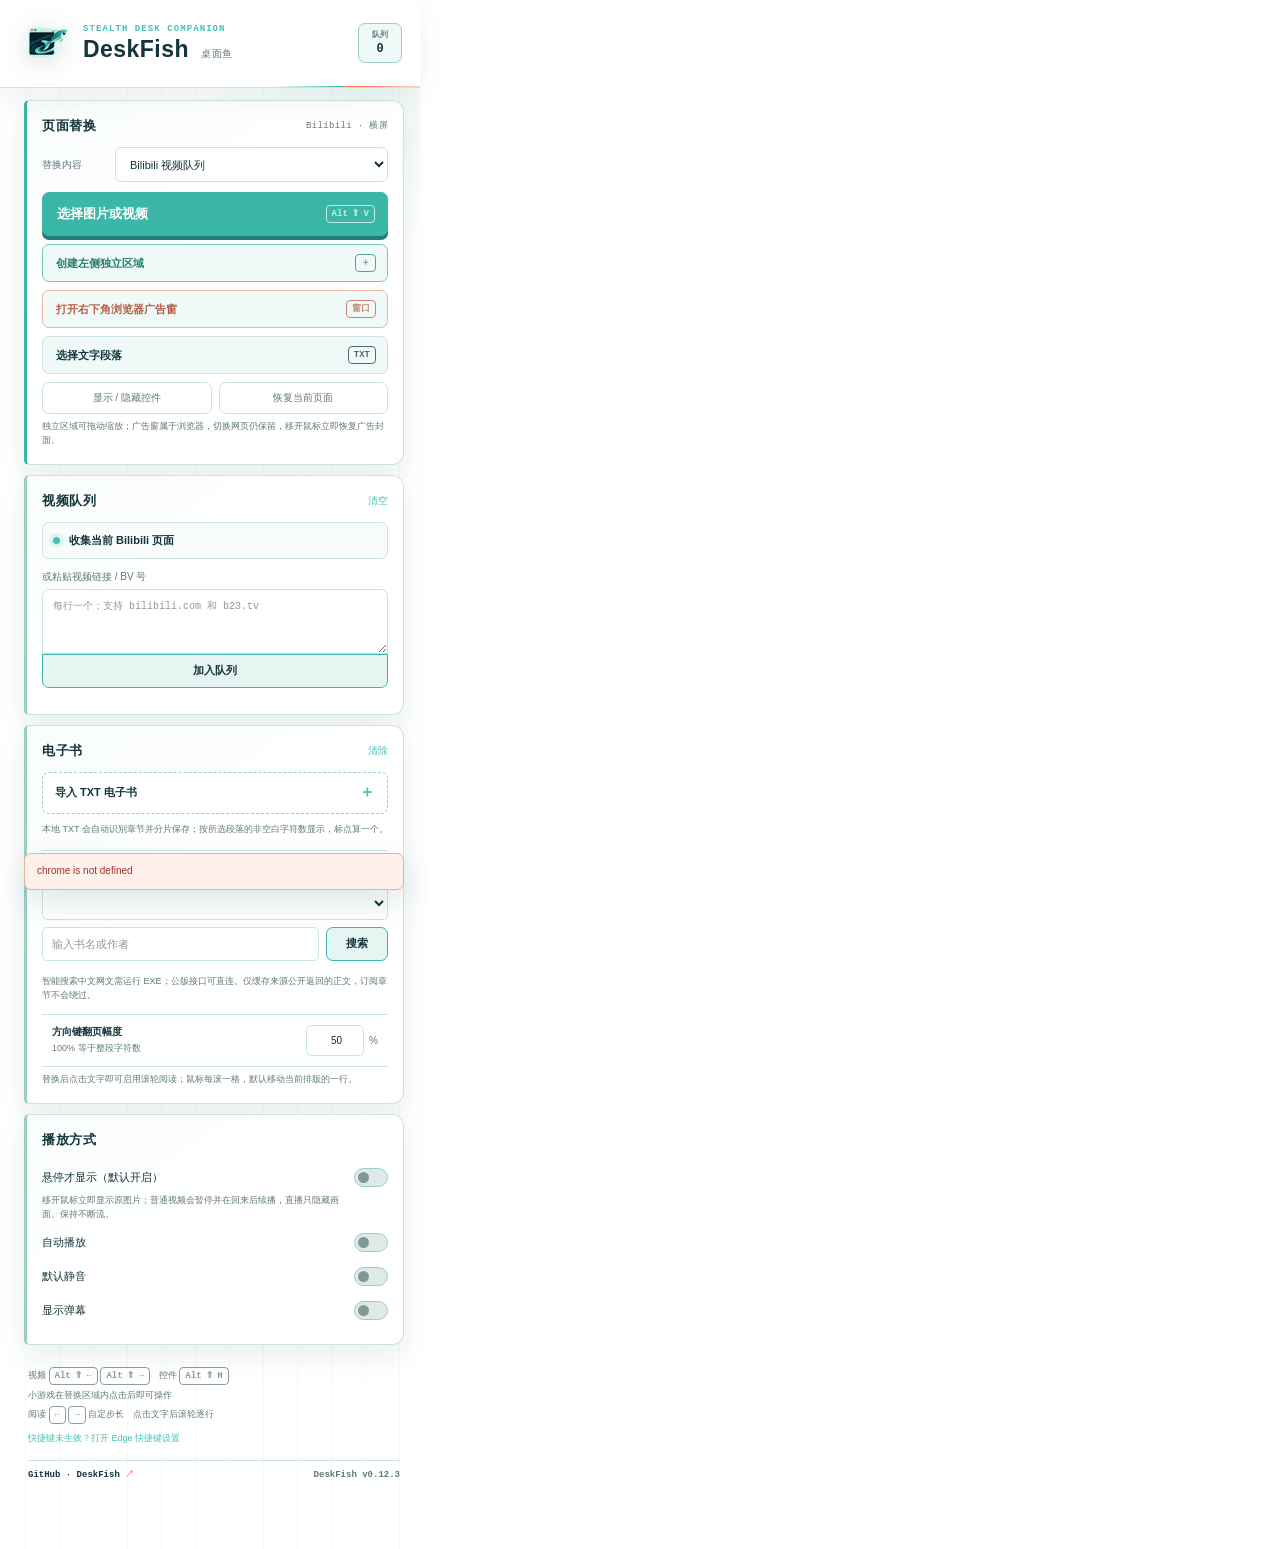
==== commit 5672b351: "release: DeskFish v0.12.3" ====
--- a/edge-extension/popup.html
+++ b/edge-extension/popup.html
@@ -254,7 +254,7 @@
         <button id="shortcutsButton" class="shortcut-link" type="button">快捷键未生效？打开 Edge 快捷键设置</button>
         <div class="footer-meta">
           <a href="https://github.com/onguoin/DeskFish" target="_blank" rel="noreferrer">GitHub · DeskFish <span>↗</span></a>
-          <span>DeskFish v0.12.2</span>
+          <span>DeskFish v0.12.3</span>
         </div>
       </footer>
 
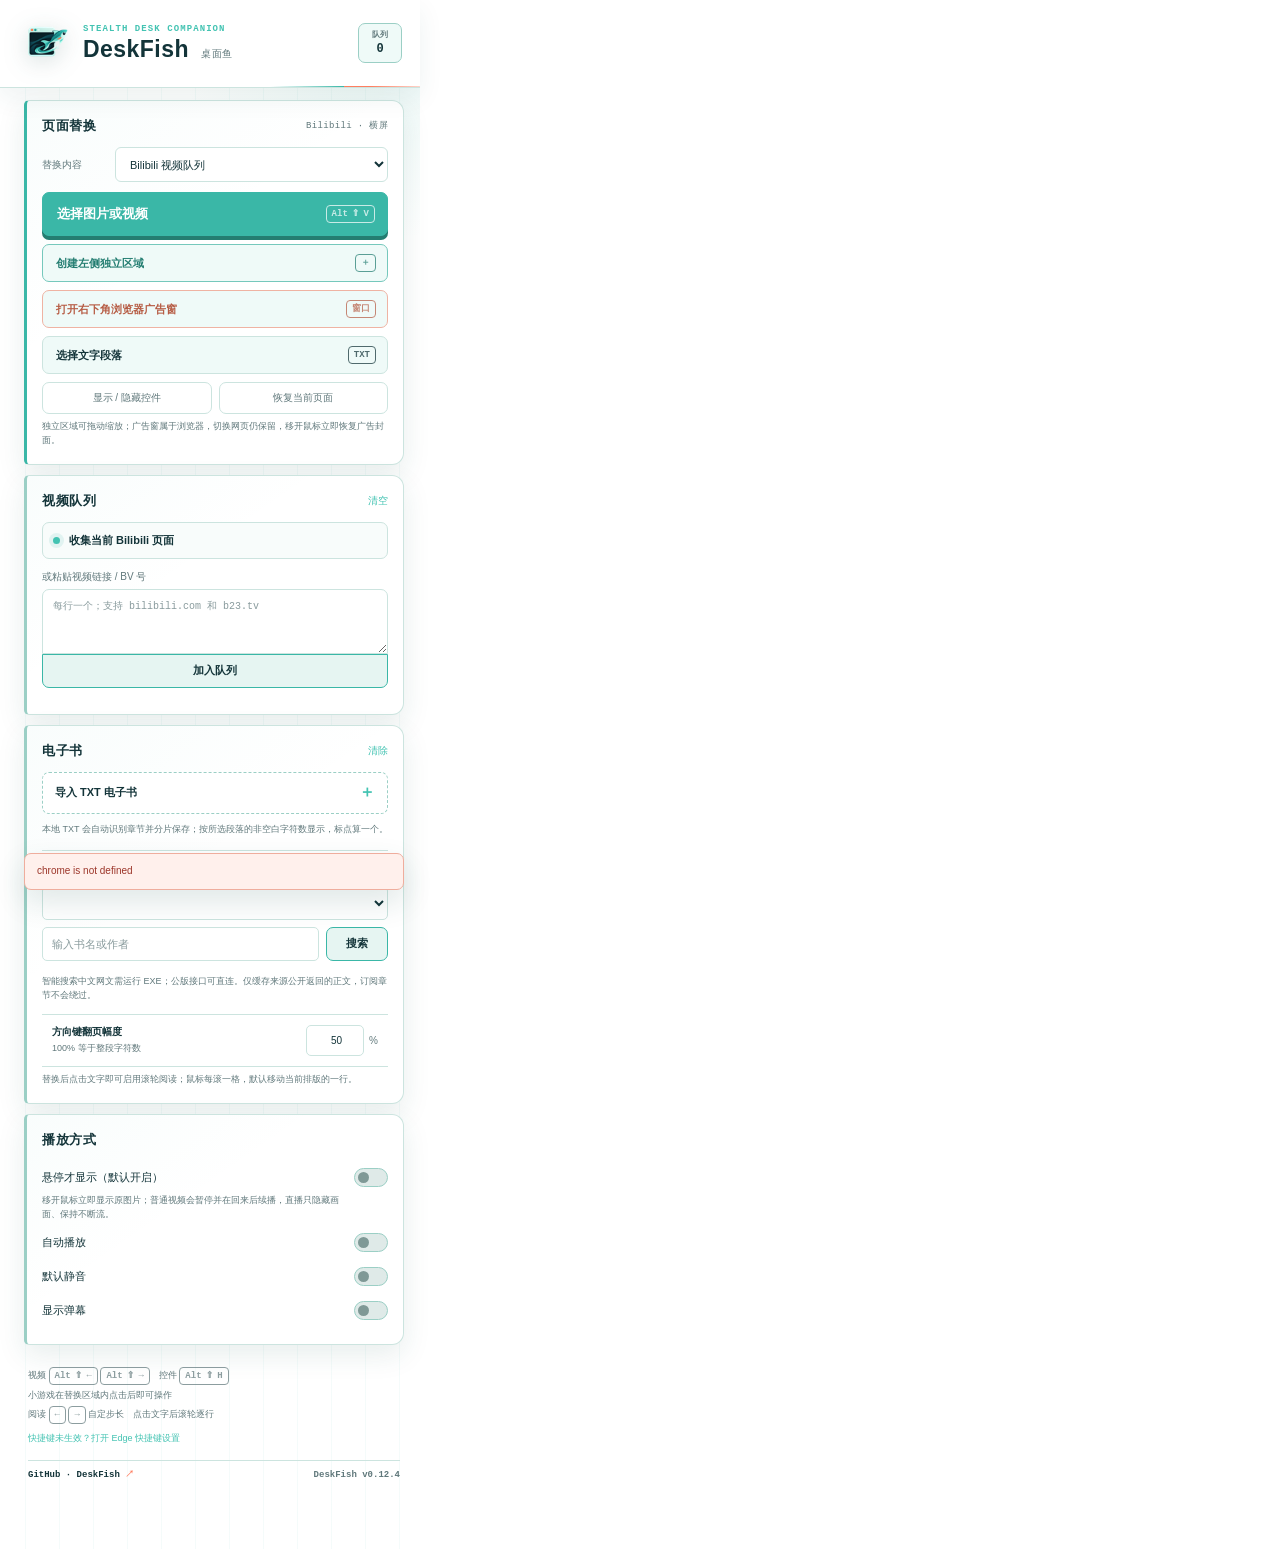
==== commit 6594325c: "release: DeskFish v0.12.4" ====
--- a/edge-extension/popup.html
+++ b/edge-extension/popup.html
@@ -254,7 +254,7 @@
         <button id="shortcutsButton" class="shortcut-link" type="button">快捷键未生效？打开 Edge 快捷键设置</button>
         <div class="footer-meta">
           <a href="https://github.com/onguoin/DeskFish" target="_blank" rel="noreferrer">GitHub · DeskFish <span>↗</span></a>
-          <span>DeskFish v0.12.3</span>
+          <span>DeskFish v0.12.4</span>
         </div>
       </footer>
 
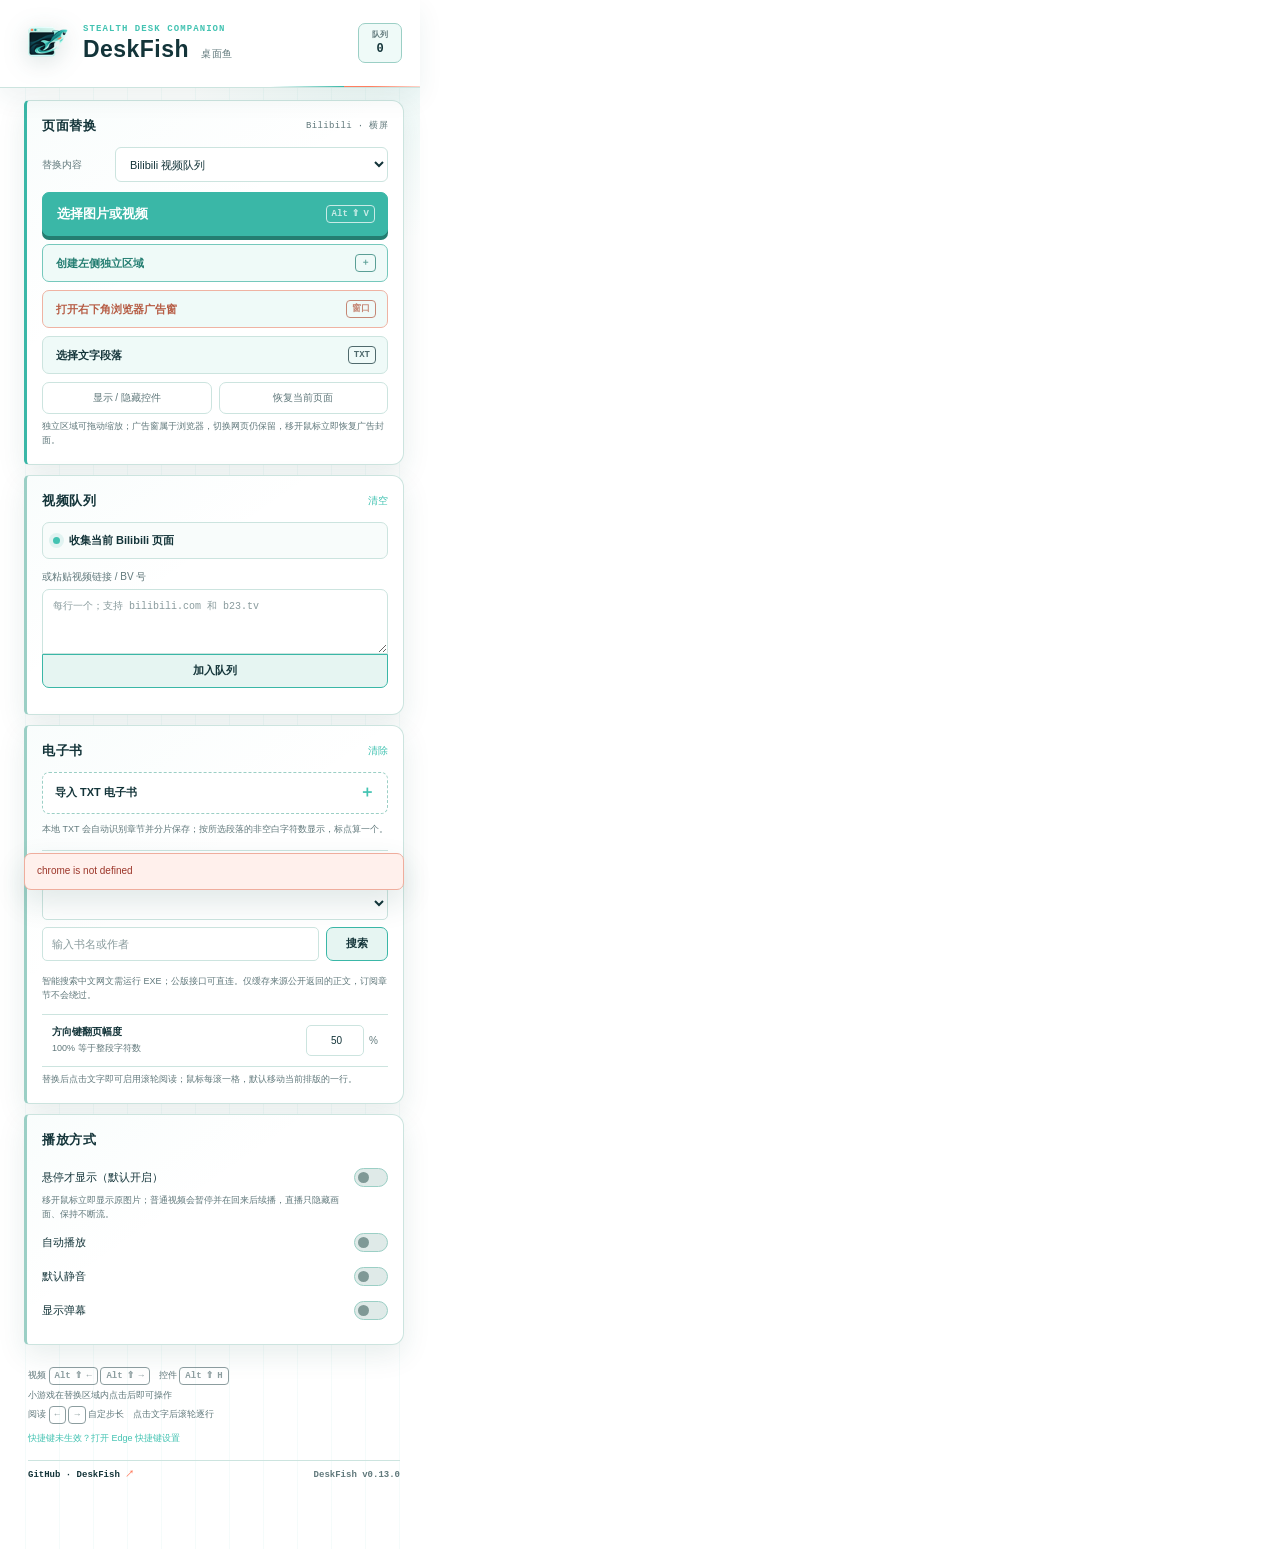
==== commit e008d052: "feat: add desktop game window overlays" ====
--- a/edge-extension/popup.html
+++ b/edge-extension/popup.html
@@ -29,6 +29,7 @@
             <option value="bilibili">Bilibili 视频队列</option>
             <option value="bilibili-live">Bilibili 直播间</option>
             <option value="huya">虎牙直播间</option>
+            <option value="desktop-window">桌面游戏窗口</option>
             <option value="gomoku">五子棋 · 人机对战</option>
             <option value="2048">2048</option>
             <option value="snake">贪吃蛇</option>
@@ -44,6 +45,14 @@
           <label class="input-label" for="bilibiliLiveRoomInput">Bilibili 房间号或直播间链接</label>
           <input id="bilibiliLiveRoomInput" class="room-input" type="text" inputmode="numeric" spellcheck="false" placeholder="例如 23058 或 live.bilibili.com/23058">
           <p class="source-note">使用 Bilibili 官方直播播放器；鼠标移开只隐藏画面，不会暂停直播。</p>
+        </div>
+        <div id="desktopWindowConfig" class="desktop-window-config" hidden>
+          <div class="desktop-window-state">
+            <span class="desktop-window-pulse" aria-hidden="true"></span>
+            <span id="desktopWindowStatus">正在检测 DeskFish.exe…</span>
+          </div>
+          <button id="desktopWindowRefresh" class="desktop-window-refresh" type="button">刷新窗口识别状态</button>
+          <p class="source-note">在 DeskFish.exe 中把游戏窗口拖到投放框，或从窗口列表选择；网页悬停时显示真实可操作窗口，移开即恢复原图。</p>
         </div>
         <button id="activateButton" class="primary-action" type="button">
           <span id="activateLabel">选择图片或视频</span>
@@ -254,7 +263,7 @@
         <button id="shortcutsButton" class="shortcut-link" type="button">快捷键未生效？打开 Edge 快捷键设置</button>
         <div class="footer-meta">
           <a href="https://github.com/onguoin/DeskFish" target="_blank" rel="noreferrer">GitHub · DeskFish <span>↗</span></a>
-          <span>DeskFish v0.12.4</span>
+          <span>DeskFish v0.13.0</span>
         </div>
       </footer>
 
--- a/edge-extension/popup.css
+++ b/edge-extension/popup.css
@@ -220,6 +220,59 @@
   background: rgb(255 122 89 / 4%);
 }
 
+.desktop-window-config {
+  margin: -1px 0 10px;
+  padding: 10px;
+  border: 1px solid var(--line);
+  border-left: 3px solid var(--teal);
+  border-radius: 7px;
+  background: #f5fbfa;
+}
+
+.desktop-window-state {
+  display: flex;
+  align-items: center;
+  gap: 7px;
+  min-height: 24px;
+  color: var(--mint);
+  font-size: 10px;
+  font-weight: 700;
+}
+
+.desktop-window-pulse {
+  width: 7px;
+  height: 7px;
+  flex: 0 0 7px;
+  border-radius: 50%;
+  background: var(--mist);
+  box-shadow: 0 0 0 3px rgb(96 120 123 / 10%);
+}
+
+.desktop-window-config.is-ready .desktop-window-pulse {
+  background: var(--teal);
+  box-shadow: 0 0 0 3px rgb(58 183 167 / 16%);
+}
+
+.desktop-window-config.is-error .desktop-window-pulse {
+  background: var(--coral);
+  box-shadow: 0 0 0 3px rgb(255 126 96 / 14%);
+}
+
+.desktop-window-refresh {
+  width: 100%;
+  min-height: 31px;
+  margin-top: 6px;
+  border: 1px solid var(--line);
+  border-radius: 6px;
+  color: var(--mint);
+  background: #fff;
+  cursor: pointer;
+  font-size: 10px;
+  font-weight: 700;
+}
+
+.desktop-window-refresh:hover { border-color: var(--teal); background: #eefaf7; }
+
 .input-label {
   display: block;
   margin: 11px 0 5px;
